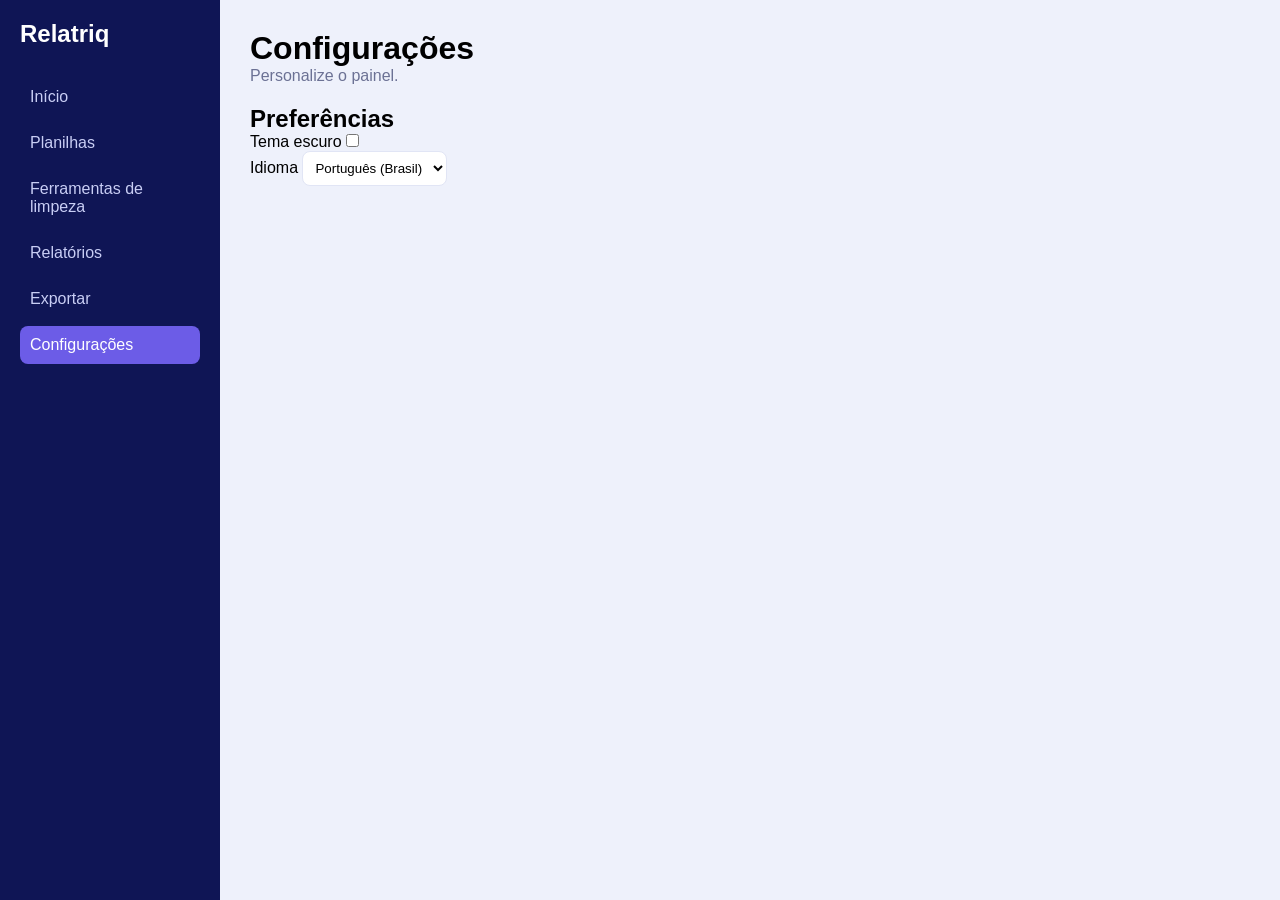
==== configuracoes.html @ b9fbeb74 "testeeeeeeeeeeeeeeeeeeeeeeeeeeeeee" ====
<!DOCTYPE html>
<html lang="pt-BR">
<head>
    <meta charset="UTF-8">
    <meta name="viewport" content="width=device-width, initial-scale=1.0">
    <title>Relatriq - Configurações</title>
    <link rel="stylesheet" href="main.css">
    <link rel="stylesheet" href="configuracoes.css">
</head>

<body>

    <aside class="menu">
        <h2 class="logo">Relatriq</h2>
        <ul>
            <li><a href="index.html">Início</a></li>
            <li><a href="planilhas.html">Planilhas</a></li>
            <li><a href="limpeza.html">Ferramentas de limpeza</a></li>
            <li><a href="relatorio.html">Relatórios</a></li>
            <li><a href="exportar.html">Exportar</a></li>
            <li><a href="configuracoes.html" class="ativo">Configurações</a></li>
        </ul>
    </aside>

    <main class="conteudo">

        <h1>Configurações</h1>
        <p class="subtitulo">Personalize o painel.</p>

        <div class="caixa">
            <h2>Preferências</h2>

            <div class="opcao">
                <label for="tema">Tema escuro</label>
                <input type="checkbox" id="tema">
            </div>

            <div class="opcao">
                <label for="idioma">Idioma</label>
                <select id="idioma">
                    <option>Português (Brasil)</option>
                    <option>English</option>
                </select>
            </div>
        </div>

    </main>
    <script src="main.js"></script>
</body>
</body>
</html>
---- main.css ----
/* Tira os espaços padrão do navegador */
* {
    margin: 0;
    padding: 0;
    box-sizing: border-box;
}

/* Fonte e cor de fundo da página */
body {
    font-family: Arial, sans-serif;
    background-color: #eef1fb;
    display: flex;
}

/* Menu lateral */
.menu {
    width: 220px;   
    min-height: 100vh;
    background-color: #0f1555;
    color: white;
    padding: 20px;
}

.logo {
    margin-bottom: 30px;
}

.menu ul {
    list-style: none;
}

.menu li {
    margin-bottom: 8px;
}

.menu a {
    display: block;
    color: #c9cef5;
    text-decoration: none;
    padding: 10px;
    border-radius: 8px;
}

.menu a:hover {
    background-color: #1f2a8a;
}

.menu a.ativo {
    background-color: #6c5ce7;
    color: white;
}

/* Área do conteúdo */
.conteudo {
    flex: 1;
    padding: 30px;
}

.subtitulo {
    color: #6b7194;
    margin-bottom: 20px;
}

/* Caixa branca */


/* Cabeçalho de página */
.topo-pagina {
    display: flex;
    justify-content: space-between;
    align-items: center;
    margin-bottom: 20px;
}

/* Botões */
.botao {
    background-color: #6c5ce7;
    color: white;
    border: none;
    padding: 10px 16px;
    border-radius: 8px;
    cursor: pointer;
    font-size: 14px;
}

.botao:hover {
    opacity: 0.85;
}

.botao-claro {
    background-color: white;
    color: #111a3a;
    border: 1px solid #e1e5f5;
}

.grupo-botoes {
    display: flex;
    gap: 10px;
    flex-wrap: wrap;
}

/* Tabelas */
table {
    width: 100%;
    border-collapse: collapse;
}

th {
    text-align: left;
    color: #6b7194;
    font-size: 13px;
    padding: 10px;
    border-bottom: 1px solid #e1e5f5;
}

td {
    padding: 10px;
    font-size: 14px;
    border-bottom: 1px solid #eef1fb;
}

.status {
    background-color: #d7f5e3;
    color: #15803d;
    padding: 3px 10px;
    border-radius: 999px;
    font-size: 12px;
}

.sucesso {
    color: #15803d;
    font-size: 14px;
    margin-top: 12px;
}

select {
    padding: 8px;
    border: 1px solid #e1e5f5;
    border-radius: 8px;
    background-color: white;
}
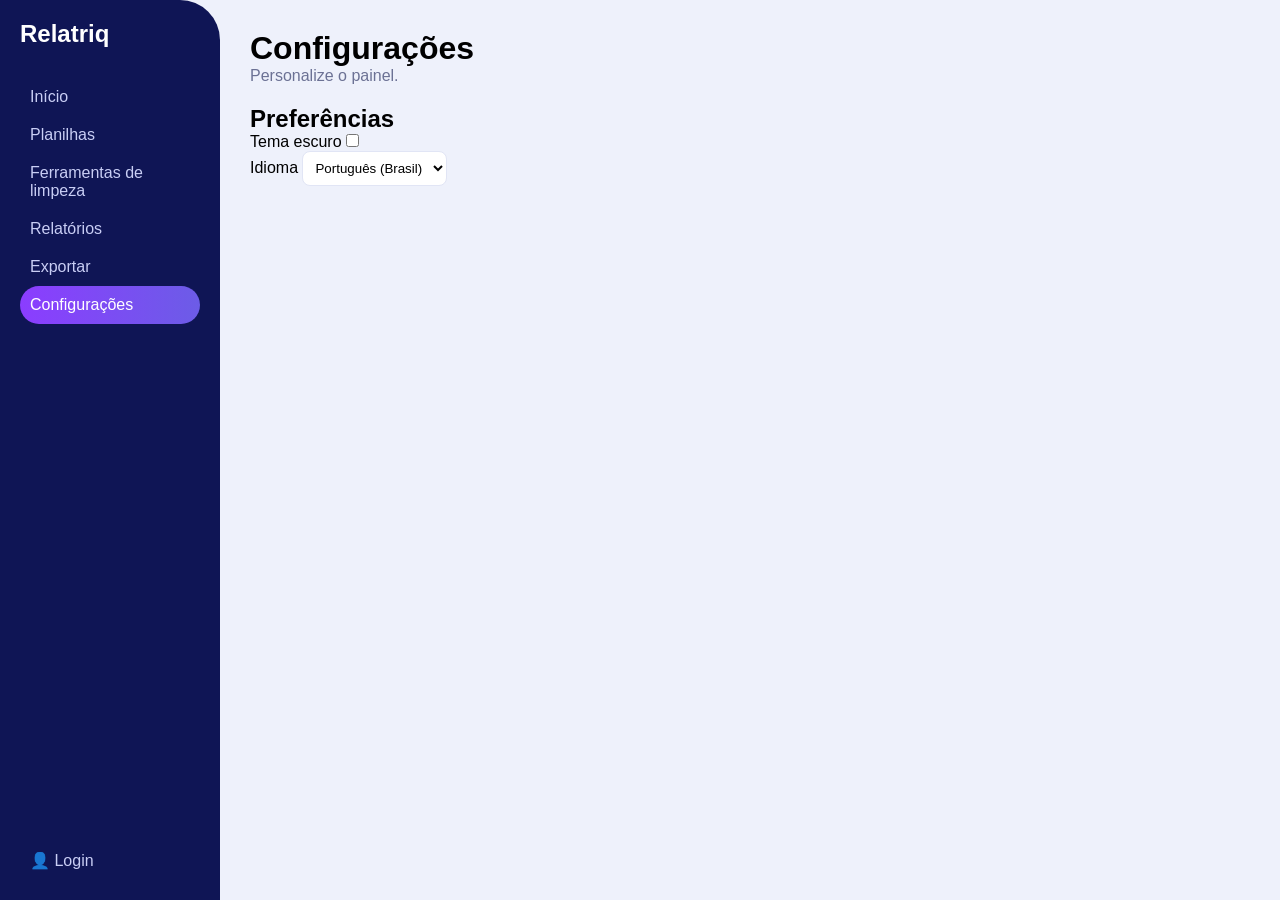
==== commit 35dfa0d1: "Arrumamos algumas coisas" ====
--- a/configuracoes.html
+++ b/configuracoes.html
@@ -4,8 +4,8 @@
     <meta charset="UTF-8">
     <meta name="viewport" content="width=device-width, initial-scale=1.0">
     <title>Relatriq - Configurações</title>
-    <link rel="stylesheet" href="main.css">
-    <link rel="stylesheet" href="configuracoes.css">
+    <link rel="stylesheet" href="CSS/main.css"/>
+    <link rel="stylesheet" href="CSS/configuracoes.css"/>
 </head>
 
 <body>
@@ -13,13 +13,14 @@
     <aside class="menu">
         <h2 class="logo">Relatriq</h2>
         <ul>
-            <li><a href="index.html">Início</a></li>
-            <li><a href="planilhas.html">Planilhas</a></li>
-            <li><a href="limpeza.html">Ferramentas de limpeza</a></li>
-            <li><a href="relatorio.html">Relatórios</a></li>
-            <li><a href="exportar.html">Exportar</a></li>
-            <li><a href="configuracoes.html" class="ativo">Configurações</a></li>
+            <a href="index.html">Início</a>
+            <a href="planilhas.html">Planilhas</a>
+            <a href="limpeza.html">Ferramentas de limpeza</a>
+            <a href="relatorio.html">Relatórios</a>
+            <a href="exportar.html">Exportar</a>
+            <a href="configuracoes.html" class="ativo">Configurações</a>
         </ul>
+            <a href="#" class="login">👤 Login</a>
     </aside>
 
     <main class="conteudo">
@@ -39,7 +40,7 @@
                 <label for="idioma">Idioma</label>
                 <select id="idioma">
                     <option>Português (Brasil)</option>
-                    <option>English</option>
+                    <option>English</option> <!--======FAZER A OPÇÃO DO LOGIN!!!!!!!!!!!!!!!!!!!!!!!!!!!!!!!!!!!!!!!!!!!!!!!!!!!!!!!!!!!!!!!!!!!!!!!!!!!!!!!======-->
                 </select>
             </div>
         </div>
--- a/CSS/main.css
+++ b/CSS/main.css
@@ -0,0 +1,157 @@
+/* Tira os espaços padrão do navegador */
+* {
+    margin: 0;
+    padding: 0;
+    box-sizing: border-box;
+}
+
+/* Fonte e cor de fundo da página */
+body {
+    font-family: Arial, sans-serif;
+    background-color: #eef1fb;
+    display: flex;
+}
+
+/* Menu lateral */
+.menu {
+    width: 220px;   
+    min-height: 100vh;
+    background-color: #0f1555;
+    color: white;
+    padding: 20px;
+}
+
+.logo {
+    margin-bottom: 30px;
+}
+
+.menu ul {
+    list-style: none;
+}
+
+.menu li {
+    margin-bottom: 8px;
+}
+
+.menu a {
+    display: block;
+    color: #c9cef5;
+    text-decoration: none;
+    padding: 10px;
+    border-radius: 8px;
+}
+
+.menu a:hover {
+    background-color: #1f2a8a;
+}
+
+.menu a.ativo {
+    background-color: #6c5ce7;
+    color: white;
+}
+
+.menu {
+    display: flex;
+    flex-direction: column;
+    border-top-right-radius: 40px;
+}
+
+.menu a.ativo {
+    background: linear-gradient(90deg, #8b3dff, #6c5ce7);
+    border-radius: 999px;
+}
+
+/* Empurra o Login para o fim do menu */
+.menu .login {
+    margin-top: auto;
+}
+/* Área do conteúdo */
+.conteudo {
+    flex: 1;
+    padding: 30px;
+}
+
+.subtitulo {
+    color: #6b7194;
+    margin-bottom: 20px;
+}
+
+/* Caixa branca */
+
+
+/* Cabeçalho de página */
+.topo-pagina {
+    display: flex;
+    justify-content: space-between;
+    align-items: center;
+    margin-bottom: 20px;
+}
+
+/* Botões */
+.botao {
+    background-color: #6c5ce7;
+    color: white;
+    border: none;
+    padding: 10px 16px;
+    border-radius: 8px;
+    cursor: pointer;
+    font-size: 14px;
+}
+
+.botao:hover {
+    opacity: 0.85;
+}
+
+.botao-claro {
+    background-color: white;
+    color: #111a3a;
+    border: 1px solid #e1e5f5;
+}
+
+.grupo-botoes {
+    display: flex;
+    gap: 10px;
+    flex-wrap: wrap;
+}
+
+/* Tabelas */
+table {
+    width: 100%;
+    border-collapse: collapse;
+}
+
+th {
+    text-align: left;
+    color: #6b7194;
+    font-size: 13px;
+    padding: 10px;
+    border-bottom: 1px solid #e1e5f5;
+}
+
+td {
+    padding: 10px;
+    font-size: 14px;
+    border-bottom: 1px solid #eef1fb;
+}
+
+.status {
+    background-color: #d7f5e3;
+    color: #15803d;
+    padding: 3px 10px;
+    border-radius: 999px;
+    font-size: 12px;
+}
+
+.sucesso {
+    color: #15803d;
+    font-size: 14px;
+    margin-top: 12px;
+}
+
+select {
+    padding: 8px;
+    border: 1px solid #e1e5f5;
+    border-radius: 8px;
+    background-color: white;
+}
+
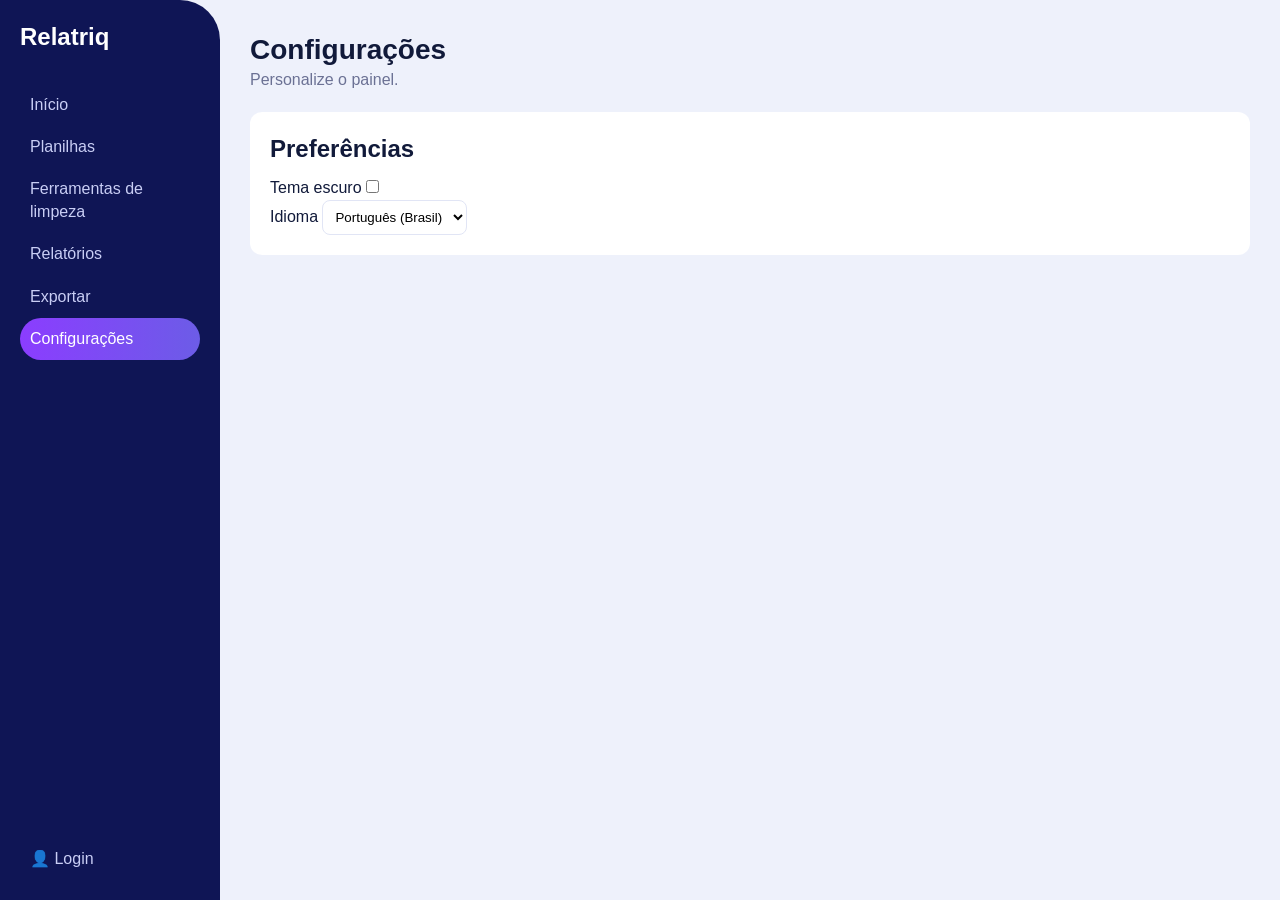
==== commit 86344fe8: "coloquei a responsividade nas páginas" ====
--- a/configuracoes.html
+++ b/configuracoes.html
@@ -9,7 +9,10 @@
 </head>
 
 <body>
-
+ <!-- Botão do menu (os 3 primeiros itens vêm ANTES do <aside>) -->
+    <input type="checkbox" id="menu-toggle" class="menu-toggle">
+    <label for="menu-toggle" class="menu-botao" aria-label="Abrir ou fechar o menu"></label>
+    <label for="menu-toggle" class="menu-fundo"></label>
     <aside class="menu">
         <h2 class="logo">Relatriq</h2>
         <ul>
--- a/CSS/main.css
+++ b/CSS/main.css
@@ -1,24 +1,45 @@
-/* Tira os espaços padrão do navegador */
+/* ================= BASE ================= */
 * {
     margin: 0;
     padding: 0;
     box-sizing: border-box;
 }
 
-/* Fonte e cor de fundo da página */
 body {
     font-family: Arial, sans-serif;
     background-color: #eef1fb;
+    color: #111a3a;
+    line-height: 1.4;
     display: flex;
 }
 
-/* Menu lateral */
+img {
+    max-width: 100%;
+}
+
+button,
+select,
+input {
+    font-family: inherit;
+}
+
+h1 { font-size: 28px; }
+
+/* ================= MENU LATERAL (computador) ================= */
 .menu {
-    width: 220px;   
-    min-height: 100vh;
+    width: 220px;
+    flex-shrink: 0;
+    height: 100vh;
+    position: sticky;          /* o menu acompanha a rolagem */
+    top: 0;
+    align-self: flex-start;
+    overflow-y: auto;
     background-color: #0f1555;
     color: white;
     padding: 20px;
+    display: flex;
+    flex-direction: column;
+    border-top-right-radius: 40px;
 }
 
 .logo {
@@ -46,18 +67,8 @@
 }
 
 .menu a.ativo {
-    background-color: #6c5ce7;
+    background: linear-gradient(90deg, #8b3dff, #6c5ce7);
     color: white;
-}
-
-.menu {
-    display: flex;
-    flex-direction: column;
-    border-top-right-radius: 40px;
-}
-
-.menu a.ativo {
-    background: linear-gradient(90deg, #8b3dff, #6c5ce7);
     border-radius: 999px;
 }
 
@@ -65,9 +76,11 @@
 .menu .login {
     margin-top: auto;
 }
-/* Área do conteúdo */
+
+/* ================= CONTEÚDO ================= */
 .conteudo {
     flex: 1;
+    min-width: 0;              /* deixa o conteúdo encolher sem estourar a tela */
     padding: 30px;
 }
 
@@ -76,19 +89,30 @@
     margin-bottom: 20px;
 }
 
-/* Caixa branca */
-
-
-/* Cabeçalho de página */
+/* Caixa branca (usada em todas as páginas) */
+.caixa {
+    background-color: white;
+    padding: 20px;
+    border-radius: 12px;
+    margin-top: 20px;
+}
+
+.caixa h2 {
+    margin-bottom: 12px;
+}
+
+/* Cabeçalho de página: título à esquerda, botões à direita */
 .topo-pagina {
     display: flex;
     justify-content: space-between;
     align-items: center;
+    gap: 12px;
     margin-bottom: 20px;
 }
 
-/* Botões */
+/* ================= BOTÕES ================= */
 .botao {
+    display: inline-block;
     background-color: #6c5ce7;
     color: white;
     border: none;
@@ -96,6 +120,7 @@
     border-radius: 8px;
     cursor: pointer;
     font-size: 14px;
+    text-decoration: none;
 }
 
 .botao:hover {
@@ -114,7 +139,7 @@
     flex-wrap: wrap;
 }
 
-/* Tabelas */
+/* ================= TABELAS ================= */
 table {
     width: 100%;
     border-collapse: collapse;
@@ -134,6 +159,12 @@
     border-bottom: 1px solid #eef1fb;
 }
 
+/* Tabela larga ganha barra de rolagem em vez de estourar a página */
+.rolagem {
+    overflow-x: auto;
+}
+
+/* ================= TEXTOS E CAMPOS ================= */
 .status {
     background-color: #d7f5e3;
     color: #15803d;
@@ -148,6 +179,18 @@
     margin-top: 12px;
 }
 
+.erro {
+    color: #b91c1c;
+    font-size: 14px;
+    margin-top: 12px;
+}
+
+.vazio {
+    color: #6b7194;
+    font-size: 14px;
+    margin-top: 12px;
+}
+
 select {
     padding: 8px;
     border: 1px solid #e1e5f5;
@@ -155,3 +198,179 @@
     background-color: white;
 }
 
+/* Acessibilidade: contorno visível ao navegar pelo teclado */
+a:focus-visible,
+button:focus-visible,
+select:focus-visible,
+input:focus-visible,
+label:focus-visible {
+    outline: 3px solid #8b3dff;
+    outline-offset: 2px;
+}
+
+.menu a:focus-visible {
+    outline-color: white;
+}
+
+/* ================= MENU HAMBÚRGUER: escondido no computador ================= */
+.menu-botao,
+.menu-fundo {
+    display: none;
+}
+
+.menu-toggle {
+    position: fixed;
+    opacity: 0;
+    pointer-events: none;
+}
+
+/* ================= RESPONSIVO ================= */
+
+/* ----- Tablet: até 1100px ----- */
+@media (max-width: 1100px) {
+
+    .menu {
+        width: 190px;
+        padding: 16px;
+    }
+
+    .conteudo {
+        padding: 24px;
+    }
+}
+
+/* ----- Até 768px: menu vira hambúrguer ----- */
+@media (max-width: 768px) {
+
+    /* Botão ☰ no canto da tela */
+    .menu-botao {
+        display: flex;
+        position: fixed;
+        top: 12px;
+        left: 12px;
+        z-index: 1100;
+        width: 44px;
+        height: 44px;
+        align-items: center;
+        justify-content: center;
+        border-radius: 10px;
+        background-color: #8b3dff;
+        color: white;
+        font-size: 26px;
+        line-height: 1;
+        cursor: pointer;
+        transition: left 0.3s;
+    }
+
+    .menu-botao::before {
+        content: "\2630";        /* ☰ */
+    }
+
+    /* O menu vira uma gaveta escondida à esquerda */
+    .menu {
+        position: fixed;
+        top: 0;
+        left: 0;
+        width: min(280px, 80vw);
+        height: 100vh;
+        z-index: 1000;
+        border-radius: 0;
+        padding: 20px 16px;
+        transform: translateX(-100%);
+        visibility: hidden;
+        transition: transform 0.3s, visibility 0.3s;
+    }
+
+    /* Fundo escuro atrás do menu aberto (clicar fecha) */
+    .menu-fundo {
+        display: block;
+        position: fixed;
+        inset: 0;
+        z-index: 900;
+        background-color: rgba(0, 0, 0, 0.5);
+        opacity: 0;
+        pointer-events: none;
+        transition: opacity 0.3s;
+    }
+
+    /* Menu aberto */
+    .menu-toggle:checked ~ .menu {
+        transform: translateX(0);
+        visibility: visible;
+    }
+
+    .menu-toggle:checked ~ .menu-fundo {
+        opacity: 1;
+        pointer-events: auto;
+    }
+
+    .menu-toggle:checked ~ .menu-botao {
+        left: calc(min(280px, 80vw) - 56px);
+    }
+
+    .menu-toggle:checked ~ .menu-botao::before {
+        content: "\2715";        /* ✕ */
+    }
+
+    .menu-toggle:focus-visible ~ .menu-botao {
+        outline: 3px solid white;
+        outline-offset: 2px;
+        box-shadow: 0 0 0 5px #8b3dff;
+    }
+
+    /* Conteúdo ocupa a tela toda, com espaço em cima para o botão ☰ */
+    .conteudo {
+        width: 100%;
+        padding: 70px 20px 20px;
+    }
+}
+
+/* ----- Celular: até 650px ----- */
+@media (max-width: 650px) {
+
+    h1 { font-size: 24px; }
+
+    /* Título em cima, botões embaixo */
+    .topo-pagina {
+        flex-direction: column;
+        align-items: flex-start;
+    }
+
+    /* Alvos de toque maiores (mais fáceis de acertar com o dedo) */
+    .botao {
+        min-height: 44px;
+    }
+
+    select {
+        min-height: 44px;
+        font-size: 16px;       /* evita o zoom automático do iPhone */
+    }
+}
+
+/* ----- Celular pequeno: até 480px ----- */
+@media (max-width: 480px) {
+
+    .conteudo {
+        padding: 70px 14px 14px;
+    }
+
+    .caixa {
+        padding: 16px;
+    }
+
+    /* Botões dos grupos ocupam a linha toda */
+    .grupo-botoes .botao {
+        flex: 1 1 100%;
+        text-align: center;
+    }
+}
+
+/* Para quem prefere sem animações */
+@media (prefers-reduced-motion: reduce) {
+
+    .menu,
+    .menu-fundo,
+    .menu-botao {
+        transition: none;
+    }
+}
--- a/CSS/configuracoes.css
+++ b/CSS/configuracoes.css
@@ -0,0 +1,113 @@
+/* ========== RESPONSIVO ========== */
+
+/* A tabela não encolhe demais: se faltar espaço, rola de lado */
+.tabela-caixa table {
+    min-width: 560px;
+}
+
+/* A dica de toque só aparece no celular */
+.dica-toque {
+    display: none;
+    font-size: 13px;
+    color: #6b7194;
+    margin-bottom: 12px;
+}
+
+/* ----- Até 1200px: cards em 2 colunas ----- */
+@media (max-width: 1200px) {
+
+    .cards {
+        flex-wrap: wrap;
+    }
+
+    .card {
+        flex: 1 1 calc(50% - 8px);
+    }
+}
+
+/* ----- Até 1100px: lista em cima, painel de detalhes embaixo ----- */
+@media (max-width: 1100px) {
+
+    .lista-area {
+        flex-direction: column;
+        align-items: stretch;
+        margin-top: 20px;
+    }
+
+    .tabela-caixa {
+        flex: none;
+        width: 100%;
+    }
+
+    .detalhes {
+        width: 100%;
+    }
+}
+
+/* ----- Até 650px ----- */
+@media (max-width: 650px) {
+
+    .topo-planilhas {
+        flex-direction: column;
+        align-items: flex-start;
+        gap: 14px;
+    }
+
+    .botao-nova {
+        width: 100%;
+    }
+
+    .dica-toque {
+        display: block;
+    }
+
+    /* Esconde "Tamanho" e "Última atualização"
+       (aparecem no painel de detalhes ao tocar na linha) */
+    .tabela-caixa th:nth-child(2),
+    .tabela-caixa td:nth-child(2),
+    .tabela-caixa th:nth-child(3),
+    .tabela-caixa td:nth-child(3) {
+        display: none;
+    }
+
+    .tabela-caixa table {
+        min-width: 0;
+    }
+
+    /* Botões de ação com tamanho confortável para o dedo */
+    .acao {
+        width: 38px;
+        height: 38px;
+        margin-right: 4px;
+    }
+
+    .detalhe-linha {
+        flex-wrap: wrap;
+    }
+}
+
+/* ----- Até 480px ----- */
+@media (max-width: 480px) {
+
+    .card {
+        flex: 1 1 100%;       /* cards um embaixo do outro */
+    }
+
+    .icone-excel {
+        width: 52px;
+        height: 52px;
+    }
+
+    .titulo-area {
+        gap: 12px;
+    }
+
+    .titulo-area h1 {
+        font-size: 22px;
+    }
+
+    .area-upload {
+        padding: 12px;
+        font-size: 13px;
+    }
+}
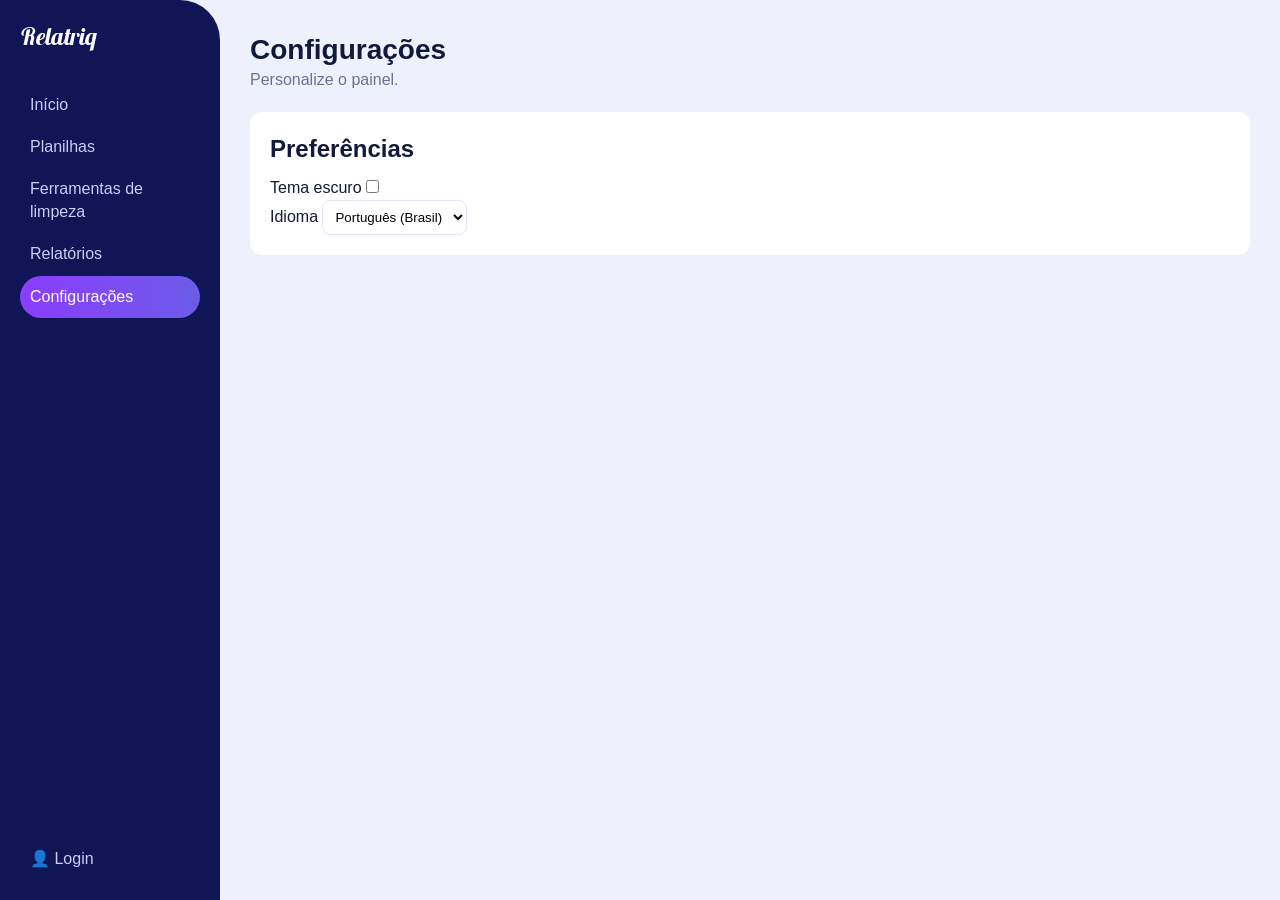
==== commit 1fb02ff7: "excluimos o  exportar" ====
--- a/configuracoes.html
+++ b/configuracoes.html
@@ -20,7 +20,6 @@
             <a href="planilhas.html">Planilhas</a>
             <a href="limpeza.html">Ferramentas de limpeza</a>
             <a href="relatorio.html">Relatórios</a>
-            <a href="exportar.html">Exportar</a>
             <a href="configuracoes.html" class="ativo">Configurações</a>
         </ul>
             <a href="#" class="login">👤 Login</a>
--- a/CSS/main.css
+++ b/CSS/main.css
@@ -1,8 +1,15 @@
 /* ================= BASE ================= */
+@import url("https://fonts.googleapis.com/css2?family=Lobster+Two:ital,wght@0,400;0,700;1,400;1,700&display=swap");
 * {
     margin: 0;
     padding: 0;
     box-sizing: border-box;
+}
+/* ===================  Fonte só do título Relatriq ======================*/
+.logo {
+    font-family: "Lobster Two", cursive;
+    font-weight: 700;       /* 400 = normal, 700 = negrito */
+    font-style: italic;     /* troque por italic para o estilo inclinado */
 }
 
 body {
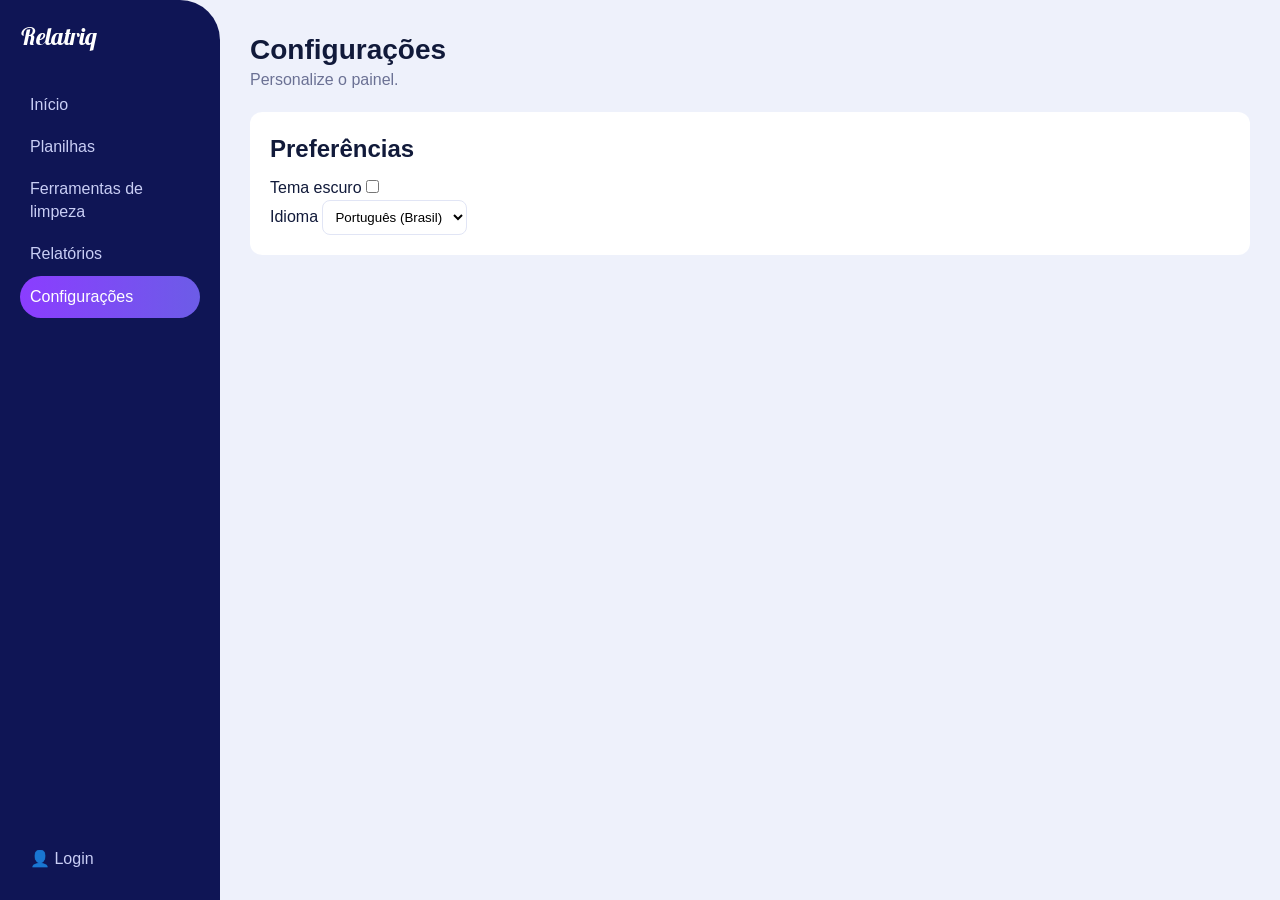
==== commit 3cf961a8: "pra garantir" ====
--- a/configuracoes.html
+++ b/configuracoes.html
@@ -42,13 +42,13 @@
                 <label for="idioma">Idioma</label>
                 <select id="idioma">
                     <option>Português (Brasil)</option>
-                    <option>English</option> <!--======FAZER A OPÇÃO DO LOGIN!!!!!!!!!!!!!!!!!!!!!!!!!!!!!!!!!!!!!!!!!!!!!!!!!!!!!!!!!!!!!!!!!!!!!!!!!!!!!!!======-->
+                    <option>English</option>
+<!--======FAZER A OPÇÃO DO LOGIN!!!!!!!!!!!!!!!!!!!!!!!!!!!!!!!!!!!!!!!!!!!!!!!!!!!!!!!!!!!!!!!!!!!!!!!!!!!!!!!======-->
                 </select>
             </div>
         </div>
 
     </main>
-    <script src="main.js"></script>
-</body>
+    <script src="JS/main.js"></script>
 </body>
 </html>
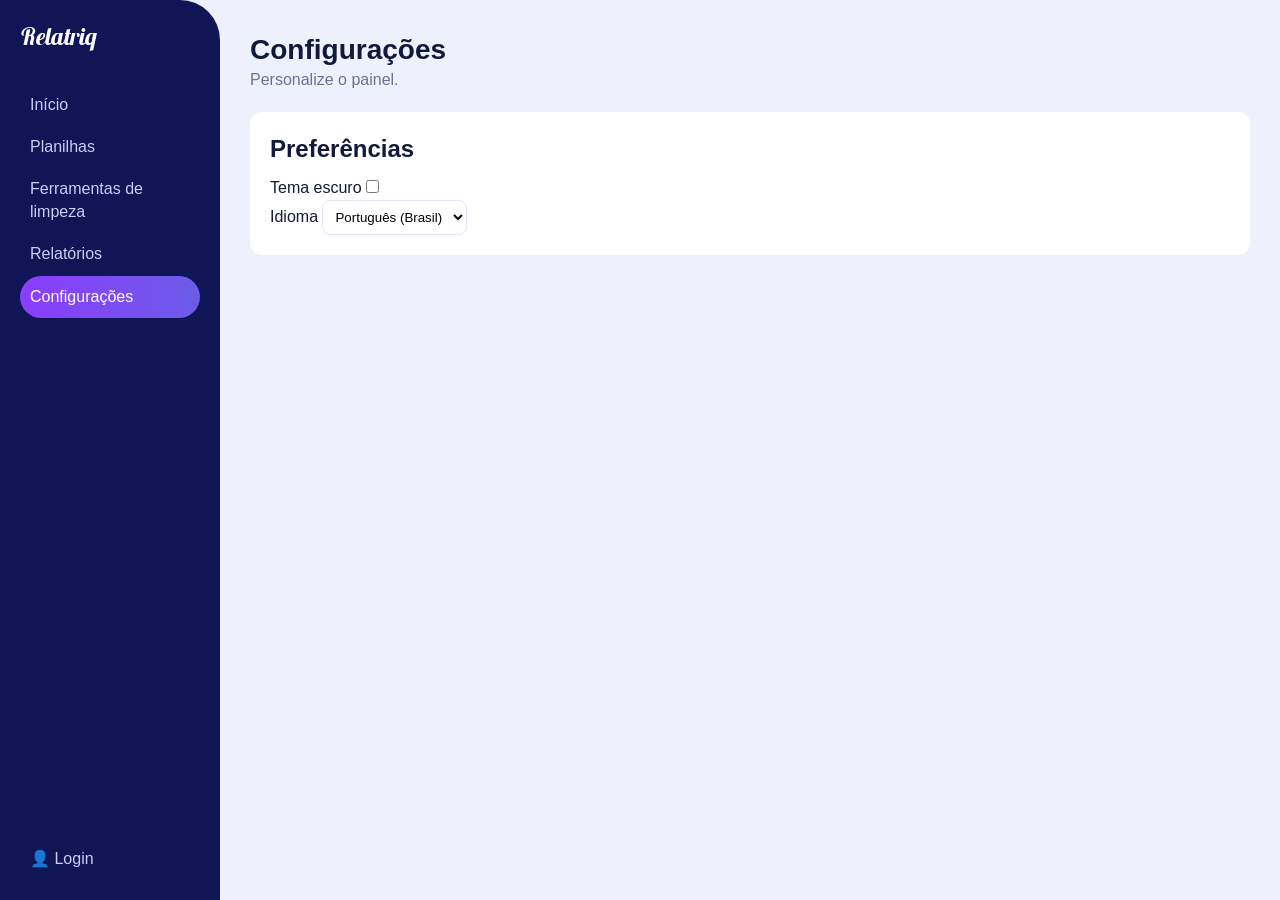
==== commit cff91706: "Fiz o modo escuro" ====
--- a/configuracoes.html
+++ b/configuracoes.html
@@ -1,15 +1,19 @@
 <!DOCTYPE html>
 <html lang="pt-BR">
+
 <head>
     <meta charset="UTF-8">
     <meta name="viewport" content="width=device-width, initial-scale=1.0">
     <title>Relatriq - Configurações</title>
-    <link rel="stylesheet" href="CSS/main.css"/>
-    <link rel="stylesheet" href="CSS/configuracoes.css"/>
+    <link rel="stylesheet" href="CSS/main.css" />
+    <link rel="stylesheet" href="CSS/configuracoes.css" />
+    <link rel="stylesheet" href="CSS/escuro.css" />
+    <link rel="icon" type="image/png" href="assets/logo relatriq.png">
+    <script src="JS/main.js"></script>
 </head>
 
 <body>
- <!-- Botão do menu (os 3 primeiros itens vêm ANTES do <aside>) -->
+
     <input type="checkbox" id="menu-toggle" class="menu-toggle">
     <label for="menu-toggle" class="menu-botao" aria-label="Abrir ou fechar o menu"></label>
     <label for="menu-toggle" class="menu-fundo"></label>
@@ -22,7 +26,7 @@
             <a href="relatorio.html">Relatórios</a>
             <a href="configuracoes.html" class="ativo">Configurações</a>
         </ul>
-            <a href="#" class="login">👤 Login</a>
+        <a href="#" class="login">👤 Login</a>
     </aside>
 
     <main class="conteudo">
@@ -43,12 +47,11 @@
                 <select id="idioma">
                     <option>Português (Brasil)</option>
                     <option>English</option>
-<!--======FAZER A OPÇÃO DO LOGIN!!!!!!!!!!!!!!!!!!!!!!!!!!!!!!!!!!!!!!!!!!!!!!!!!!!!!!!!!!!!!!!!!!!!!!!!!!!!!!!======-->
                 </select>
             </div>
         </div>
 
     </main>
-    <script src="JS/main.js"></script>
 </body>
+
 </html>
--- a/CSS/main.css
+++ b/CSS/main.css
@@ -1,15 +1,15 @@
-/* ================= BASE ================= */
+
 @import url("https://fonts.googleapis.com/css2?family=Lobster+Two:ital,wght@0,400;0,700;1,400;1,700&display=swap");
 * {
     margin: 0;
     padding: 0;
     box-sizing: border-box;
 }
-/* ===================  Fonte só do título Relatriq ======================*/
+
 .logo {
     font-family: "Lobster Two", cursive;
     font-weight: 700;       /* 400 = normal, 700 = negrito */
-    font-style: italic;     /* troque por italic para o estilo inclinado */
+    font-style: italic;
 }
 
 body {
@@ -32,12 +32,12 @@
 
 h1 { font-size: 28px; }
 
-/* ================= MENU LATERAL (computador) ================= */
+
 .menu {
     width: 220px;
     flex-shrink: 0;
     height: 100vh;
-    position: sticky;          /* o menu acompanha a rolagem */
+    position: sticky; 
     top: 0;
     align-self: flex-start;
     overflow-y: auto;
@@ -79,15 +79,14 @@
     border-radius: 999px;
 }
 
-/* Empurra o Login para o fim do menu */
 .menu .login {
     margin-top: auto;
 }
 
-/* ================= CONTEÚDO ================= */
+
 .conteudo {
     flex: 1;
-    min-width: 0;              /* deixa o conteúdo encolher sem estourar a tela */
+    min-width: 0;         
     padding: 30px;
 }
 
@@ -96,7 +95,6 @@
     margin-bottom: 20px;
 }
 
-/* Caixa branca (usada em todas as páginas) */
 .caixa {
     background-color: white;
     padding: 20px;
@@ -108,7 +106,6 @@
     margin-bottom: 12px;
 }
 
-/* Cabeçalho de página: título à esquerda, botões à direita */
 .topo-pagina {
     display: flex;
     justify-content: space-between;
@@ -117,7 +114,6 @@
     margin-bottom: 20px;
 }
 
-/* ================= BOTÕES ================= */
 .botao {
     display: inline-block;
     background-color: #6c5ce7;
@@ -146,7 +142,6 @@
     flex-wrap: wrap;
 }
 
-/* ================= TABELAS ================= */
 table {
     width: 100%;
     border-collapse: collapse;
@@ -166,12 +161,10 @@
     border-bottom: 1px solid #eef1fb;
 }
 
-/* Tabela larga ganha barra de rolagem em vez de estourar a página */
 .rolagem {
     overflow-x: auto;
 }
 
-/* ================= TEXTOS E CAMPOS ================= */
 .status {
     background-color: #d7f5e3;
     color: #15803d;
@@ -205,7 +198,6 @@
     background-color: white;
 }
 
-/* Acessibilidade: contorno visível ao navegar pelo teclado */
 a:focus-visible,
 button:focus-visible,
 select:focus-visible,
@@ -219,7 +211,6 @@
     outline-color: white;
 }
 
-/* ================= MENU HAMBÚRGUER: escondido no computador ================= */
 .menu-botao,
 .menu-fundo {
     display: none;
@@ -231,9 +222,18 @@
     pointer-events: none;
 }
 
-/* ================= RESPONSIVO ================= */
-
-/* ----- Tablet: até 1100px ----- */
+/* ==================================================================================================================================================
+                                                                     ATENÇÃO:                                       
+                                                        A PARTIR DAQUI É A RESPONSIVIDADE!!!!!
+                                                                   FAVOR NÃO MEXER
+================================================================================================================================================== */
+
+/* ==================================================================================================================================================
+                                                                     RESPONSIVIDADE
+================================================================================================================================================== */
+
+
+
 @media (max-width: 1100px) {
 
     .menu {
@@ -246,10 +246,9 @@
     }
 }
 
-/* ----- Até 768px: menu vira hambúrguer ----- */
+
 @media (max-width: 768px) {
 
-    /* Botão ☰ no canto da tela */
     .menu-botao {
         display: flex;
         position: fixed;
@@ -270,10 +269,9 @@
     }
 
     .menu-botao::before {
-        content: "\2630";        /* ☰ */
-    }
-
-    /* O menu vira uma gaveta escondida à esquerda */
+        content: "\2630";
+    }
+
     .menu {
         position: fixed;
         top: 0;
@@ -288,7 +286,6 @@
         transition: transform 0.3s, visibility 0.3s;
     }
 
-    /* Fundo escuro atrás do menu aberto (clicar fecha) */
     .menu-fundo {
         display: block;
         position: fixed;
@@ -300,7 +297,6 @@
         transition: opacity 0.3s;
     }
 
-    /* Menu aberto */
     .menu-toggle:checked ~ .menu {
         transform: translateX(0);
         visibility: visible;
@@ -325,36 +321,31 @@
         box-shadow: 0 0 0 5px #8b3dff;
     }
 
-    /* Conteúdo ocupa a tela toda, com espaço em cima para o botão ☰ */
     .conteudo {
         width: 100%;
         padding: 70px 20px 20px;
     }
 }
 
-/* ----- Celular: até 650px ----- */
 @media (max-width: 650px) {
 
     h1 { font-size: 24px; }
 
-    /* Título em cima, botões embaixo */
     .topo-pagina {
         flex-direction: column;
         align-items: flex-start;
     }
 
-    /* Alvos de toque maiores (mais fáceis de acertar com o dedo) */
     .botao {
         min-height: 44px;
     }
 
     select {
         min-height: 44px;
-        font-size: 16px;       /* evita o zoom automático do iPhone */
-    }
-}
-
-/* ----- Celular pequeno: até 480px ----- */
+        font-size: 16px;
+    }
+}
+
 @media (max-width: 480px) {
 
     .conteudo {
@@ -365,14 +356,12 @@
         padding: 16px;
     }
 
-    /* Botões dos grupos ocupam a linha toda */
     .grupo-botoes .botao {
         flex: 1 1 100%;
         text-align: center;
     }
 }
 
-/* Para quem prefere sem animações */
 @media (prefers-reduced-motion: reduce) {
 
     .menu,
--- a/CSS/configuracoes.css
+++ b/CSS/configuracoes.css
@@ -1,11 +1,8 @@
-/* ========== RESPONSIVO ========== */
 
-/* A tabela não encolhe demais: se faltar espaço, rola de lado */
 .tabela-caixa table {
     min-width: 560px;
 }
 
-/* A dica de toque só aparece no celular */
 .dica-toque {
     display: none;
     font-size: 13px;
@@ -13,7 +10,6 @@
     margin-bottom: 12px;
 }
 
-/* ----- Até 1200px: cards em 2 colunas ----- */
 @media (max-width: 1200px) {
 
     .cards {
@@ -25,7 +21,6 @@
     }
 }
 
-/* ----- Até 1100px: lista em cima, painel de detalhes embaixo ----- */
 @media (max-width: 1100px) {
 
     .lista-area {
@@ -44,7 +39,6 @@
     }
 }
 
-/* ----- Até 650px ----- */
 @media (max-width: 650px) {
 
     .topo-planilhas {
@@ -61,8 +55,6 @@
         display: block;
     }
 
-    /* Esconde "Tamanho" e "Última atualização"
-       (aparecem no painel de detalhes ao tocar na linha) */
     .tabela-caixa th:nth-child(2),
     .tabela-caixa td:nth-child(2),
     .tabela-caixa th:nth-child(3),
@@ -74,7 +66,6 @@
         min-width: 0;
     }
 
-    /* Botões de ação com tamanho confortável para o dedo */
     .acao {
         width: 38px;
         height: 38px;
@@ -86,11 +77,10 @@
     }
 }
 
-/* ----- Até 480px ----- */
 @media (max-width: 480px) {
 
     .card {
-        flex: 1 1 100%;       /* cards um embaixo do outro */
+        flex: 1 1 100%;
     }
 
     .icone-excel {
--- a/CSS/escuro.css
+++ b/CSS/escuro.css
@@ -0,0 +1,205 @@
+
+html.escuro {
+    color-scheme: dark;
+}
+
+html.escuro body,
+html.escuro .conteudo {
+    background-color: #12121f !important;
+    color: #e6e6f0 !important;
+}
+
+html.escuro .conteudo h1,
+html.escuro .conteudo h2,
+html.escuro .conteudo h3,
+html.escuro .conteudo p,
+html.escuro .conteudo li,
+html.escuro .conteudo label,
+html.escuro .conteudo strong,
+html.escuro .conteudo b,
+html.escuro .conteudo td,
+html.escuro .tilPrinc,
+html.escuro .tilQua,
+html.escuro .plan,
+html.escuro .lin {
+    color: #e6e6f0 !important;
+}
+
+html.escuro .subtitulo,
+html.escuro .vazio,
+html.escuro .dica-toque,
+html.escuro .conteudo small,
+html.escuro .conteudo th {
+    color: #a9a9c2 !important;
+}
+
+html.escuro .caixa,
+html.escuro .card,
+html.escuro .caixaSupe,
+html.escuro .caixaInfe,
+html.escuro .detalhes,
+html.escuro .resumoRelatorio,
+html.escuro .area-upload {
+    background-color: #1e1e33 !important;
+    border-color: #33334f !important;
+    color: #e6e6f0 !important;
+}
+
+html.escuro table,
+html.escuro thead,
+html.escuro tbody,
+html.escuro tr {
+    background-color: transparent !important;
+}
+
+html.escuro th,
+html.escuro td {
+    background-color: transparent !important;
+    border-bottom-color: #33334f !important;
+}
+
+html.escuro hr {
+    border-color: #33334f !important;
+}
+
+html.escuro select,
+html.escuro input[type="text"],
+html.escuro input[type="search"] {
+    background-color: #26263f !important;
+    color: #e6e6f0 !important;
+    border-color: #3d3d5c !important;
+}
+
+html.escuro .botao-claro {
+    background-color: #26263f !important;
+    color: #e6e6f0 !important;
+    border-color: #3d3d5c !important;
+}
+
+html.escuro .status {
+    background-color: #14532d !important;
+    color: #86efac !important;
+}
+
+html.escuro .sucesso {
+    color: #4ade80 !important;
+}
+
+html.escuro .erro {
+    color: #f87171 !important;
+}
+
+html.escuro .link-roxo {
+    color: #a78bfa !important;
+}
+
+html.escuro .img,
+html.escuro .resumo-relatorio img {
+    background-color: #f4f4fa;
+    border-radius: 10px;
+}
+
+html.escuro .conteudo .subtitulo,
+html.escuro .conteudo .vazio,
+html.escuro .conteudo .dica-toque,
+html.escuro .conteudo .detalhes-topo small,
+html.escuro .conteudo .detalhe-linha span,
+html.escuro .conteudo .area-upload small {
+    color: #a9a9c2 !important;
+}
+
+html.escuro .conteudo .sucesso {
+    color: #4ade80 !important;
+}
+
+html.escuro .conteudo .erro {
+    color: #f87171 !important;
+}
+
+html.escuro .conteudo .plan {
+    color: #4ade80 !important;
+}
+
+html.escuro .conteudo .lin {
+    color: #f87171 !important;
+}
+
+html.escuro .conteudo .card strong,
+html.escuro .conteudo .etiqueta,
+html.escuro .conteudo .titulo-area .subtitulo {
+    color: #b794ff !important;
+}
+
+html.escuro .verde {
+    background-color: #14532d !important;
+}
+
+html.escuro .roxo {
+    background-color: #2e2a5e !important;
+}
+
+html.escuro .cinza {
+    background-color: #2a2a42 !important;
+}
+
+html.escuro .linha:hover {
+    background-color: #26263f !important;
+}
+
+html.escuro .linha.selecionada {
+    background-color: #2e2a5e !important;
+}
+
+html.escuro .status.inativo {
+    background-color: #2a2a42 !important;
+    color: #a9a9c2 !important;
+}
+
+html.escuro .acao {
+    background-color: #2e2a5e !important;
+    color: #b794ff !important;
+}
+
+html.escuro .acao.excluir {
+    background-color: #4a1d24 !important;
+    color: #f87171 !important;
+}
+
+html.escuro .detalhe-linha {
+    border-bottom-color: #33334f !important;
+}
+
+html.escuro .area-upload.arrastando {
+    background-color: #2e2a5e !important;
+    border-color: #8b3dff !important;
+}
+
+html.escuro .area-upload {
+    border-style: dashed !important;
+    border-color: #4a4a72 !important;
+}
+
+html.escuro .area-upload.arrastando {
+    border-color: #8b3dff !important;
+}
+
+html.escuro .resumoRelatorio {
+    border-color: #33334f !important;
+}
+
+html.escuro a:focus-visible,
+html.escuro button:focus-visible,
+html.escuro select:focus-visible,
+html.escuro input:focus-visible,
+html.escuro label:focus-visible {
+    outline-color: #b794ff;
+}
+
+html.escuro .caixaSupe-fundo,
+html.escuro .texto,
+html.escuro .topo-relatorio,
+html.escuro .resumo-relatorio,
+html.escuro .topo-planilhas {
+    background-color: transparent !important;
+    border-color: transparent !important;
+}
